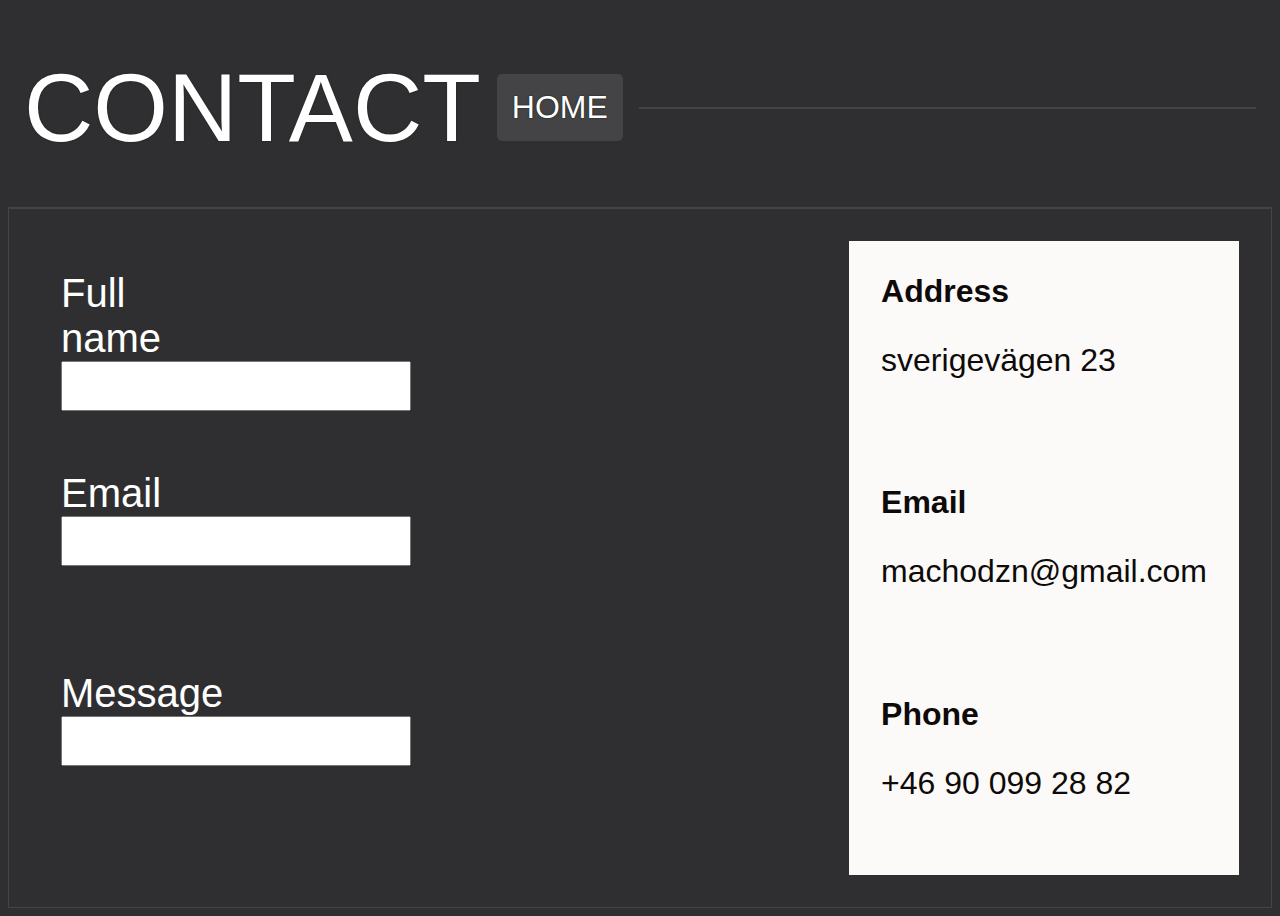
==== contact.html @ 591ea9f6 "webbsidaklar" ====
<!DOCTYPE html>
<html lang="en">
<head>
    <meta charset="UTF-8">
    <meta http-equiv="X-UA-Compatible" content="IE=edge">
    <meta name="viewport" content="width=device-width, initial-scale=1.0">
    <title>Document</title>
    <link rel="stylesheet" href="style.css">
    <script src="app.js" defer></script>
</head>
<body>
    <nav>
        <div id="nav-logo-section" class="nav-section">
                <h1 class="headerText">
                    CONTACT
                </h1>
                    <a href="index.html">
                        <div class="HomeButton" tabindex="0">
                            HOME
                        </div>
                    </a>
                <span class="line"></span>
        </div>    
    </nav>
    
    <main>
    
        <div class="ContactsDiv">
            <div>

                <form>
                    <article>
                        <label>Full name</label> <br>
                        <input type="text" tabindex="0">
                        
                    </article>
                    <article>
                        <label>Email</label> <br>
                        <input type="text" tabindex="0">
                        
                    </article>
                    <article>
                        <label>Message</label> <br>
                        <input type="text" tabindex="0">
                        
                    </article>
                    
                    
                </form>
                
            </div>
            <article class="informationPanel">
                <div>
                    Address  
                    <ul>sverigevägen 23</ul>
                </div>
                <div>
                    Email  
                    <ul>machodzn@gmail.com</ul>
                </div>
                <div>
                    Phone  
                    <ul>+46 90 099 28 82</ul>
                </div>
                
            </article>
        </div>
        

</body>
</html>
---- style.css ----
* {
    box-sizing: border-box;
    font-family: 'Gill Sans', 'Gill Sans MT', Calibri, 'Trebuchet MS', sans-serif;
}



@keyframes sliderShape {

    0%,
    100% {
        border-radius: 42% 58% 70% 30% / 45% 45% 55% 55%;
        transform: translate3d(0, 0, 0) rotateZ(0.01deg);
    }

    34% {
        border-radius: 70% 30% 46% 54% / 30% 29% 71% 70%;
        transform: translate3d(0, 5px, 0) rotateZ(0.01deg);
    }

    50% {
        transform: translate3d(0, 0, 0) rotateZ(0.01deg);
    }

    67% {
        border-radius: 100% 60% 60% 100% / 100% 100% 60% 60%;
        transform: translate3d(0, -3px, 0) rotateZ(0.01deg);
    }
}


.slider-thumb::before {
    position:fixed;
    content: "";
    right: 50%;
    top: 25%;
    width: 80%;
    height: 150%;
    background: linear-gradient(90deg,#e52e71,#ff8a00);;
    border-radius: 62% 47% 82% 35% / 45% 45% 80% 66%;
    will-change: border-radius, transform, opacity;
    animation: sliderShape 10s linear infinite ease-in-out;
    display: block;
    z-index: -1;
    -webkit-animation: sliderShape 10s linear infinite;
}

:root {
    --background-color: #2F2F31;
    --border-color: rgba(255, 255, 255, 0.1);
}

html {
    scroll-behavior: smooth;
}

body {
    margin: none;
    background-color: var(--background-color);
    display: flex;
    flex-direction: column;
    height: 100vh;
    font-family: Verdana, Geneva, Tahoma, sans-serif;
    color: white;
    overflow-x: hidden;
}

nav {
    display: flex;
    width: 100%;
    border-bottom: 1px solid var(--border-color);
    height: 200px;

}

nav>.nav-section {
    padding: 1rem;
    display: flex;
    gap: 1rem;

    align-items: center;
    justify-content: left;
}

#nav-logo-section,
#nav-link-section {
    flex-basis: calc(100%);
}

.line {
    color: white;
    background-color: var(--border-color);
    font-size: 1;
    width: 100%;
    height: 2px;
}

h1,
h2,
h3,
a,
p,
span {
    font-weight: 400;
    color: #ffffff;
    font-size: 2em;
    text-shadow: 0 0 1px #0E0A0A, 0 0 2px #2F2F31;
}

a {
    text-decoration: none;
}

.headerText {
    font-size: 6em;
}

.nav-logo-section {
    justify-content: left;

}


main {
    flex-grow: 1;
    position: relative;
    font-size: 2em;
}

main>article {
    display: grid;
    height: 100%;
    grid-template-columns: 2fr 1fr;
    position: absolute;
    left: 0px;
    top: 0px;
    width: 100%;
}

main>article>.article-section {
    height: 100%;
}

main>article[data-status="inactive"] {
    transform: translateX(-100%);
}


main>article>.worksAndHistory>.article-image-section,
main>article>.article-description-section {
    padding: 2rem;
    border-bottom: 1px solid var(--border-color);

}

main>article>.worksAndHistory>.article-title-section,
main>article>.article-nav-section {
    padding: 2rem;
}

main>article>.article-description-section,
main>article>.article-title-section {
    border: 1px solid var(--border-color);
}


.worksAndHistory {
    display: grid;
    grid-template-rows: 1fr 1fr;
    border: 1px solid var(--border-color);
}

.Works {
    border: 1px solid var(--border-color);
    background-image: url("daw.webp");
    background-repeat: no-repeat;
    background-size: cover;
    height: 100%;
    width: 100%;
    padding: 1rem;
    text-align: left;
    transition: 300ms ease-in-out;
}

.Works:hover {
    transform: scale(1.03);
}

.WorksDiv {
    height: 100%;
    border: 1px solid var(--border-color);
    padding: 2rem;
}

.WorksPanelsDiv {
    display: grid;
    grid-auto-flow: column;
    grid-template-columns: 1fr 1fr 1fr 1fr;
    gap: 2rem;
    height: 100%;
    width: 100%;

}

.WorkPanel {
    border: 1px solid var(--border-color);
    height: 100%;
    text-align: center;
    transition: 300ms ease-in-out all;
    max-width: 500px;
    background-repeat: no-repeat;
    background-size: cover;
    text-shadow: 0 0 1px #0E0A0A, 0 0 2px #2F2F31;
}

.WorkPanel:hover {
    transform: scale(1.025);
    border: #FBFAF8 solid 3px;
    border-radius: 5px;
}

.WorksPanelsDiv:focus {
    filter: blur(10px);
}

.WorksPanelsDiv :nth-child(1) {
    background-image: url("albumcover1.webp");
}

.WorksPanelsDiv :nth-child(2) {
    background-image: url("albumcover2.webp");
}

.WorksPanelsDiv :nth-child(3) {
    background-image: url("albumcover3.webp");
}

.WorksPanelsDiv :nth-child(4) {
    background-image: url("albumcover4.webp");
}

.Contact {
    border: 1px solid var(--border-color);
    background-image: url("konsertfoto.webp");
    background-repeat: no-repeat;
    background-size: cover;
    height: 100%;
    padding: 1rem;
    text-align: left;
    transition: 300ms ease-in-out;
}

.Contact:hover {
    transform: scale(1.03);
}

.ContactsDiv {
    height: 100%;
    border: 1px solid var(--border-color);
    padding: 2rem;
    display: grid;
    grid-auto-flow: column;
    grid-template-columns: 3fr 1fr;
}

.ContactsDiv>div {
    gap: 5%;
    padding-top: 30px;
    padding-left: 20px;
    height: 100%;
    width: 100%;
}

.ContactsDiv>div>form {
    display: grid;
    margin: auto;
}

.ContactsDiv>div>form>article {
    width: 20%;
    height: 200px;
    font-size: 40px;
}

.ContactsDiv>div>form>article>input {
    height: 50px;
    font-size: 30px;
    width: 350px;
    padding-top: 10px;
}

.ContactsDiv>.informationPanel>div {
    background-color: #FBFAF8;
    color: #0E0A0A;
    padding: 2rem;
    font-weight: bolder;
}


.ContactsDiv>.informationPanel>div>ul {
    font-weight: lighter;
    padding: 0;
}

.informationPanel {
    height: 100%;
    display: grid;
}

.History {
    border: 1px solid var(--border-color);
    background-image: url("djhistoria.webp");
    background-repeat: no-repeat;
    background-size: cover;
    height: 100%;
    padding: 1rem;
    text-align: center;
    transition: 300ms ease-in-out;
    display: grid;
    align-items: flex-end;
}

.History:hover {
    transform: scale(1.03);
}

.HistoryDiv {
    height: 1600px;
    padding-top: 320px;

}

.historyArticle {
    display: grid;
    grid-auto-flow: column;
    grid-template-columns: 1fr 1fr 1fr;
    transition: all 1s;
    align-items: center;
    justify-items: left;
    left: 50%;
}

.historyArticle>article {
    background-color: white;
    color: #0E0A0A;
    width: 80%;
    border-radius: 10px;
    padding: 10px;
}

.HistoryPanel {
    gap: 150px;
    display: grid;
}

.historyArticle>ul {
    list-style-type: circle;
    text-shadow: 0 0 1px #0E0A0A, 0 0 2px #2F2F31;
    font-size: 100%;
}

.historyArticle>.line {
    width: 60%;
    margin-right: 50%;
    transition: all 1500ms ease-in-out;
    height: 2px;
    background-color: #FBFAF8;
}

.HomeButton {
    background-color: var(--border-color);
    color: white;
    padding: 15px;
    border-radius: 5px;
    transition: 300ms all ease-in-out;
}

.HomeButton:hover {
    transform: scale(1.1);
}

.blurred {
    opacity: 0;
    filter: blur(8px);
    transition: all 1s;
}

.show {
    filter: blur(0px);
    opacity: 1;
    transform: translateX(5%);
}

@media screen and (max-width: 1000px) {
    .ContactsDiv>div>form>article>input {
        height: 35px;
        font-size: 30px;
        width: 250px;
        padding-top: 10px;
    }

    .ContactsDiv>div>form>article {
        font-size: 30px;
    }

    .informationPanel>div {
        width: 90%;
        font-size: 80%;
        text-align: left;
        align-items: left;
    }

    .informationPanel>div>ul {
        font-size: 70%;
    }

    .ContactsDiv {
        width: 100%;
        padding: 0;
        grid-template-columns: 1fr 1fr;
        gap: 5%;
    }

    main>article {
        grid-auto-flow: row;
        grid-template-rows: 1fr 1fr;
        grid-template-columns: 1fr;
        height: 100%;
        font-size: 70%;
    }

    body>nav {
        height: 20%;
        font-size: 60%;
    }

    .WorksPanelsDiv {
        grid-template-rows: 1fr 1fr;
        grid-template-columns: 1fr 1fr;
    }

    .historyArticle>ul {
        list-style-type: circle;
        text-shadow: 0 0 1px #0E0A0A, 0 0 2px #2F2F31;
        font-size: 70%;
    
    }

    .historyArticle{
        padding-right: 20px;
        place-items: center;
    }

    .historyArticle > article{
        font-size: 80%;
        width: 100%;
    }
}

@media screen and (max-width: 400px) {
    .ContactsDiv {
        width: 100%;
        padding: 0;
        grid-template-columns: 1fr 1fr;
        gap: 20%;
    }

    .informationPanel>div>ul {
        font-size: 100%;
    }

    .main>article {
        height: 100%;
        place-items: center stretch;
    }

    main>article>.article-section {
        height: 300px;

    }

    .WorksPanelsDiv {
        grid-template-rows: 1fr 1fr 1fr 1fr;
        grid-template-columns: 1fr;
    }

}
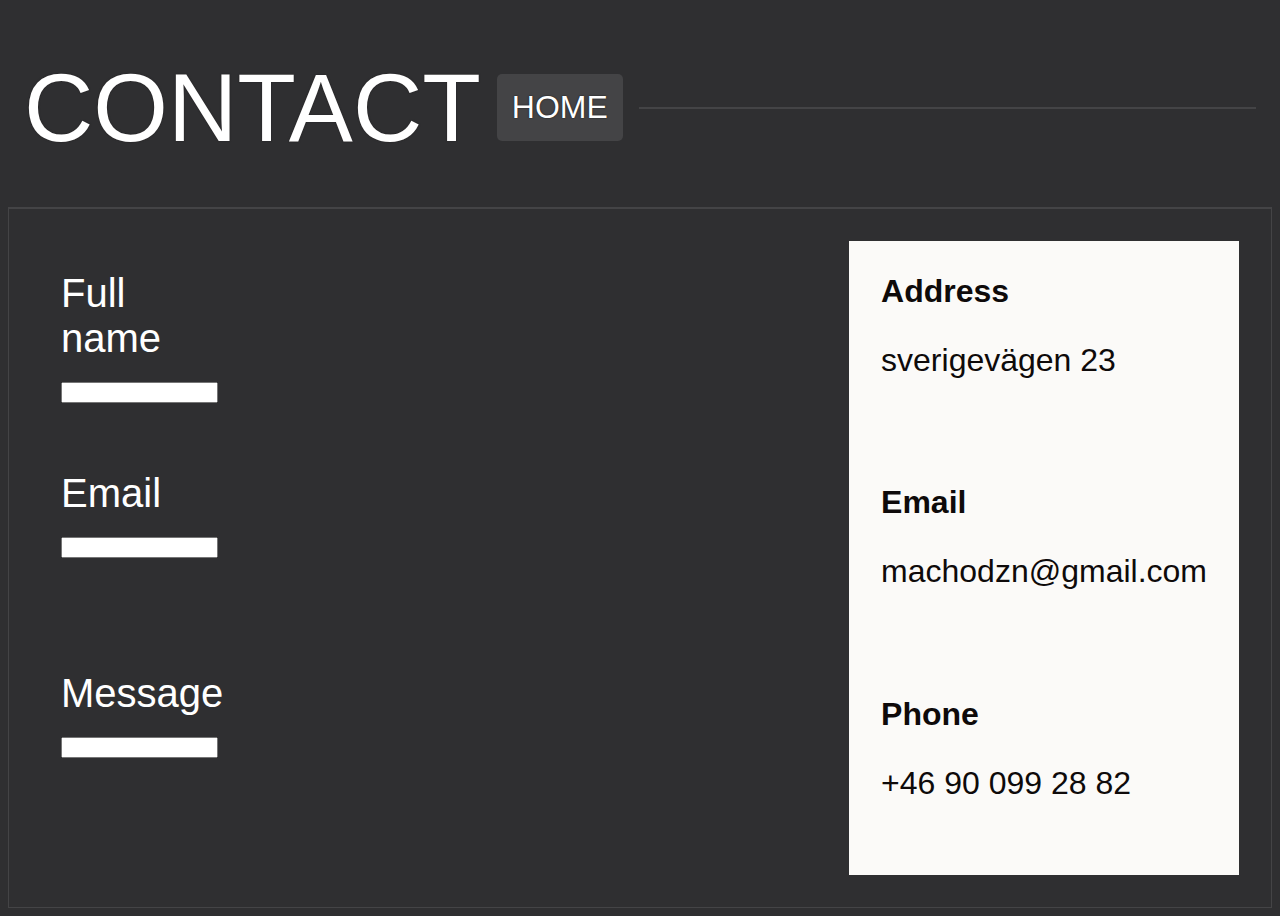
==== commit 855c8f53: "webbsidaklar" ====
--- a/contact.html
+++ b/contact.html
@@ -9,7 +9,7 @@
     <script src="app.js" defer></script>
 </head>
 <body>
-    <nav>
+    <header>
         <div id="nav-logo-section" class="nav-section">
                 <h1 class="headerText">
                     CONTACT
@@ -21,7 +21,7 @@
                     </a>
                 <span class="line"></span>
         </div>    
-    </nav>
+    </header>
     
     <main>
     
@@ -30,22 +30,25 @@
 
                 <form>
                     <article>
-                        <label>Full name</label> <br>
-                        <input type="text" tabindex="0">
+                        <label>Full name <br>
+                            <input type="text" tabindex="0">
+                        </label> 
                         
                     </article>
                     <article>
-                        <label>Email</label> <br>
-                        <input type="text" tabindex="0">
+                        <label>Email <br>
+                            <input type="text" tabindex="0">
+
+                        </label> 
                         
                     </article>
                     <article>
-                        <label>Message</label> <br>
-                        <input type="text" tabindex="0">
+                        <label>Message <br>
+                            <input type="text" tabindex="0">
+
+                        </label>
                         
                     </article>
-                    
-                    
                 </form>
                 
             </div>
--- a/style.css
+++ b/style.css
@@ -65,7 +65,7 @@
     overflow-x: hidden;
 }
 
-nav {
+header {
     display: flex;
     width: 100%;
     border-bottom: 1px solid var(--border-color);
@@ -73,7 +73,7 @@
 
 }
 
-nav>.nav-section {
+header>.nav-section {
     padding: 1rem;
     display: flex;
     gap: 1rem;
@@ -380,7 +380,7 @@
 }
 
 .blurred {
-    opacity: 0;
+    opacity: 0.1;
     filter: blur(8px);
     transition: all 1s;
 }
@@ -391,7 +391,7 @@
     transform: translateX(5%);
 }
 
-@media screen and (max-width: 1000px) {
+@media screen and (max-width: 1200px) {
     .ContactsDiv>div>form>article>input {
         height: 35px;
         font-size: 30px;
@@ -429,7 +429,7 @@
         font-size: 70%;
     }
 
-    body>nav {
+    body>header {
         height: 20%;
         font-size: 60%;
     }
